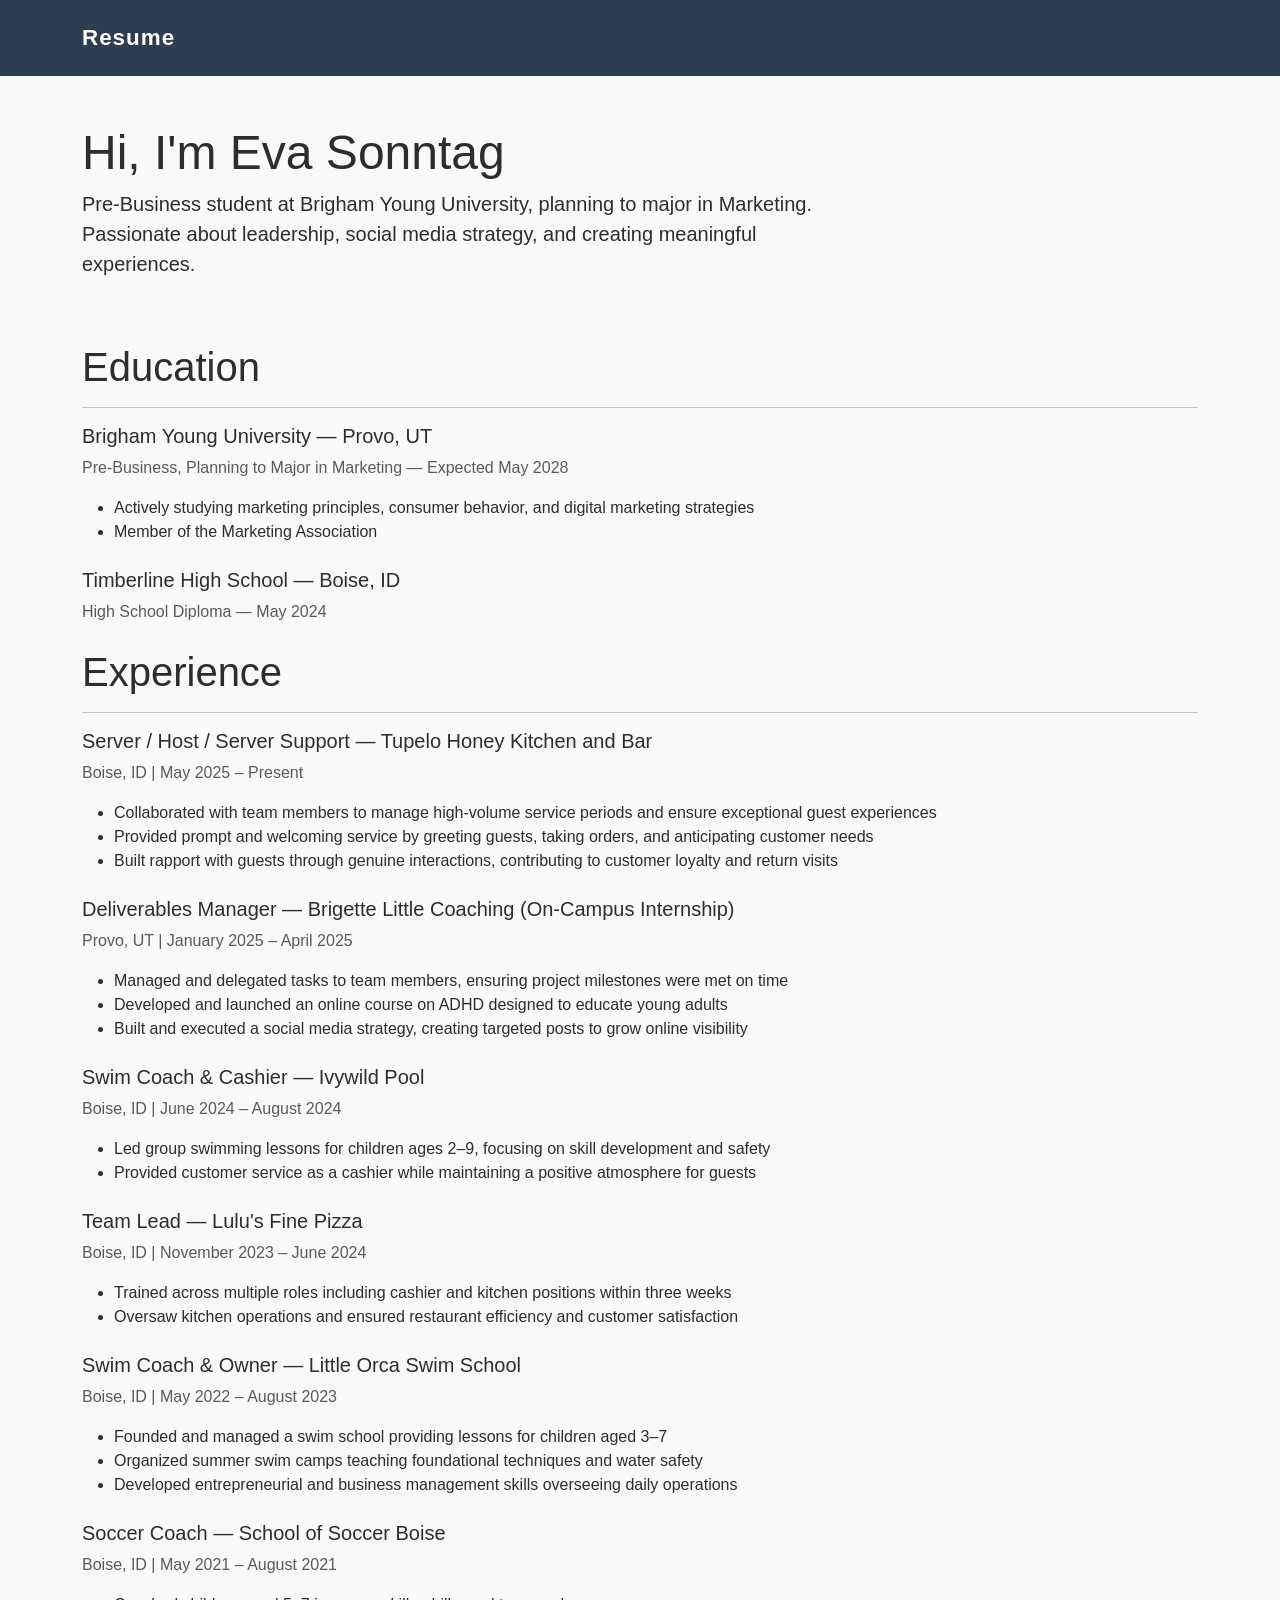
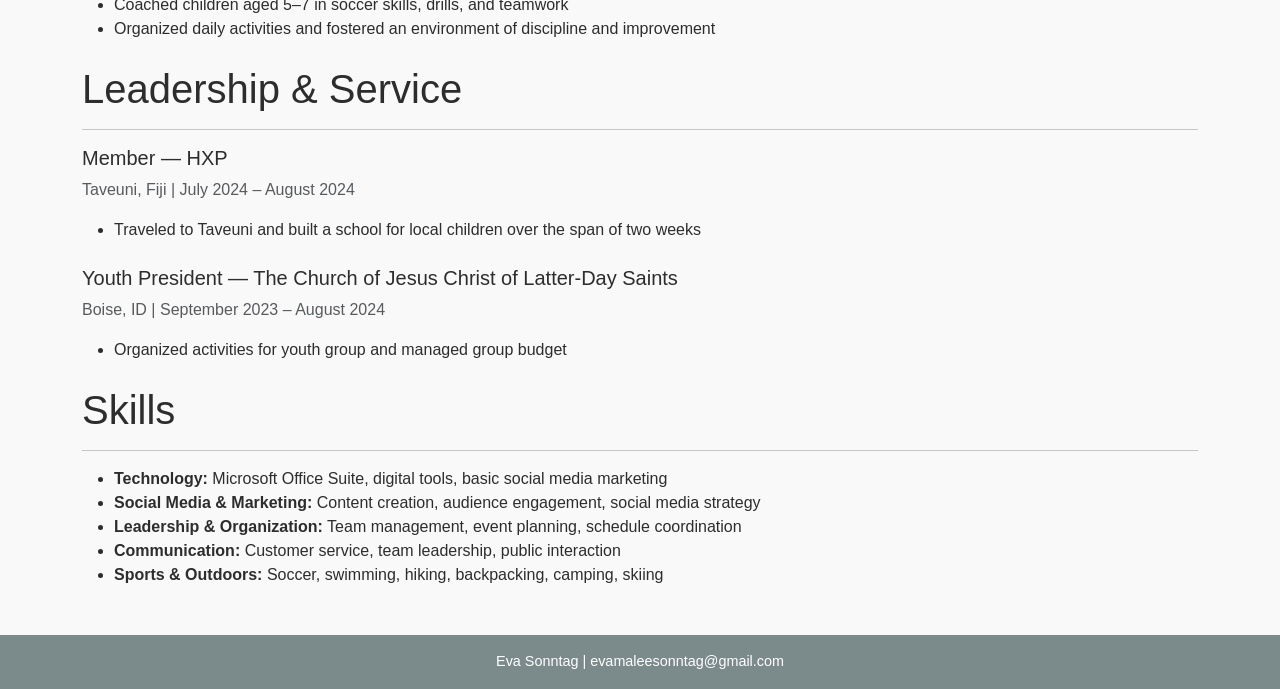
==== index.html @ e4d7a190 "Add files via upload" ====
<!DOCTYPE html>
<html lang="en">
<head>
  <meta charset="UTF-8">
  <meta name="viewport" content="width=device-width, initial-scale=1.0">
  <title>Eva Sonntag</title>
  <link rel="stylesheet" href="bootstrap.min.css">
  <link rel="stylesheet" href="style.css">
</head>
<body>

  <!-- NAVBAR -->
  <nav class="navbar navbar-expand-lg navbar-dark bg-dark">
    <div class="container">
      <a class="navbar-brand" href="#">Resume</a>
    </div>
  </nav>

  <!-- HERO / INTRO -->
  <div class="container mt-5">
    <div class="row">
      <div class="col-md-8">
        <h1>Hi, I'm Eva Sonntag</h1>
        <p class="lead">Pre-Business student at Brigham Young University, planning to major in Marketing. Passionate about leadership, social media strategy, and creating meaningful experiences.</p>
      </div>
    </div>
  </div>

  <!-- RESUME SECTION -->
  <div class="container mt-5">

    <!-- Education -->
    <h2>Education</h2>
    <hr>
    <div class="mb-4">
      <h5>Brigham Young University — Provo, UT</h5>
      <p class="text-muted">Pre-Business, Planning to Major in Marketing — Expected May 2028</p>
      <ul>
        <li>Actively studying marketing principles, consumer behavior, and digital marketing strategies</li>
        <li>Member of the Marketing Association</li>
      </ul>
    </div>
    <div class="mb-4">
      <h5>Timberline High School — Boise, ID</h5>
      <p class="text-muted">High School Diploma — May 2024</p>
    </div>

    <!-- Experience -->
    <h2>Experience</h2>
    <hr>

    <div class="mb-4">
      <h5>Server / Host / Server Support — Tupelo Honey Kitchen and Bar</h5>
      <p class="text-muted">Boise, ID | May 2025 – Present</p>
      <ul>
        <li>Collaborated with team members to manage high-volume service periods and ensure exceptional guest experiences</li>
        <li>Provided prompt and welcoming service by greeting guests, taking orders, and anticipating customer needs</li>
        <li>Built rapport with guests through genuine interactions, contributing to customer loyalty and return visits</li>
      </ul>
    </div>

    <div class="mb-4">
      <h5>Deliverables Manager — Brigette Little Coaching (On-Campus Internship)</h5>
      <p class="text-muted">Provo, UT | January 2025 – April 2025</p>
      <ul>
        <li>Managed and delegated tasks to team members, ensuring project milestones were met on time</li>
        <li>Developed and launched an online course on ADHD designed to educate young adults</li>
        <li>Built and executed a social media strategy, creating targeted posts to grow online visibility</li>
      </ul>
    </div>

    <div class="mb-4">
      <h5>Swim Coach & Cashier — Ivywild Pool</h5>
      <p class="text-muted">Boise, ID | June 2024 – August 2024</p>
      <ul>
        <li>Led group swimming lessons for children ages 2–9, focusing on skill development and safety</li>
        <li>Provided customer service as a cashier while maintaining a positive atmosphere for guests</li>
      </ul>
    </div>

    <div class="mb-4">
      <h5>Team Lead — Lulu's Fine Pizza</h5>
      <p class="text-muted">Boise, ID | November 2023 – June 2024</p>
      <ul>
        <li>Trained across multiple roles including cashier and kitchen positions within three weeks</li>
        <li>Oversaw kitchen operations and ensured restaurant efficiency and customer satisfaction</li>
      </ul>
    </div>

    <div class="mb-4">
      <h5>Swim Coach & Owner — Little Orca Swim School</h5>
      <p class="text-muted">Boise, ID | May 2022 – August 2023</p>
      <ul>
        <li>Founded and managed a swim school providing lessons for children aged 3–7</li>
        <li>Organized summer swim camps teaching foundational techniques and water safety</li>
        <li>Developed entrepreneurial and business management skills overseeing daily operations</li>
      </ul>
    </div>

    <div class="mb-4">
      <h5>Soccer Coach — School of Soccer Boise</h5>
      <p class="text-muted">Boise, ID | May 2021 – August 2021</p>
      <ul>
        <li>Coached children aged 5–7 in soccer skills, drills, and teamwork</li>
        <li>Organized daily activities and fostered an environment of discipline and improvement</li>
      </ul>
    </div>

    <!-- Leadership & Service -->
    <h2>Leadership & Service</h2>
    <hr>

    <div class="mb-4">
      <h5>Member — HXP</h5>
      <p class="text-muted">Taveuni, Fiji | July 2024 – August 2024</p>
      <ul>
        <li>Traveled to Taveuni and built a school for local children over the span of two weeks</li>
      </ul>
    </div>

    <div class="mb-4">
      <h5>Youth President — The Church of Jesus Christ of Latter-Day Saints</h5>
      <p class="text-muted">Boise, ID | September 2023 – August 2024</p>
      <ul>
        <li>Organized activities for youth group and managed group budget</li>
      </ul>
    </div>

    <!-- Skills -->
    <h2>Skills</h2>
    <hr>
    <ul>
      <li><strong>Technology:</strong> Microsoft Office Suite, digital tools, basic social media marketing</li>
      <li><strong>Social Media & Marketing:</strong> Content creation, audience engagement, social media strategy</li>
      <li><strong>Leadership & Organization:</strong> Team management, event planning, schedule coordination</li>
      <li><strong>Communication:</strong> Customer service, team leadership, public interaction</li>
      <li><strong>Sports & Outdoors:</strong> Soccer, swimming, hiking, backpacking, camping, skiing</li>
    </ul>

  </div>

  <!-- Footer -->
  <footer class="bg-dark text-white text-center py-3 mt-5">
    <p class="mb-0">Eva Sonntag | evamaleesonntag@gmail.com</p>
  </footer>

  <script src="https://cdn.jsdelivr.net/npm/bootstrap@5.3.0/dist/js/bootstrap.bundle.min.js"></script>

</body>
</html>
    
</html>
---- style.css ----
body {
  font-family: 'Segoe UI', sans-serif;
  color: #2d2d2d;
  background-color: #f9f9f9;
}

.navbar {
  background-color: #2c3e50 !important;
  padding: 1rem 2rem;
}
.navbar-brand {
  font-size: 1.4rem;
  font-weight: 600;
  letter-spacing: 1px;
  color: #ffffff !important;
}
.nav-link {
  color: #cfd8dc !important;
  margin-left: 1rem;
  font-size: 0.95rem;
}
.nav-link:hover {
  color: #ffffff !important;
}

.hero {
  background-color: #2c3e50;
  color: white;
  padding: 60px 0 50px;
}
.hero h1 {
  font-size: 2.8rem;
  font-weight: 700;
}
.hero p {
  font-size: 1.1rem;
  color: #cfd8dc;
  max-width: 600px;
}

.section-title {
  font-size: 1.1rem;
  font-weight: 700;
  text-transform: uppercase;
  letter-spacing: 2px;
  color: #2c3e50;
  margin-top: 2.5rem;
  margin-bottom: 0.5rem;
}
.section-divider {
  border-top: 2px solid #2c3e50;
  margin-bottom: 1.5rem;
}

.entry {
  background: #ffffff;
  border-left: 4px solid #2c3e50;
  padding: 1rem 1.25rem;
  margin-bottom: 1.25rem;
  border-radius: 4px;
  box-shadow: 0 1px 4px rgba(0,0,0,0.06);
}
.entry h5 {
  font-weight: 600;
  margin-bottom: 0.15rem;
}
.entry .text-muted {
  font-size: 0.88rem;
  margin-bottom: 0.5rem;
}
.entry ul {
  margin-bottom: 0;
  padding-left: 1.2rem;
}
.entry li {
  font-size: 0.95rem;
  margin-bottom: 0.2rem;
}

footer {
  background-color: #2c3e50;
  color: #cfd8dc;
  text-align: center;
  padding: 1.5rem;
  margin-top: 4rem;
  font-size: 0.9rem;
}
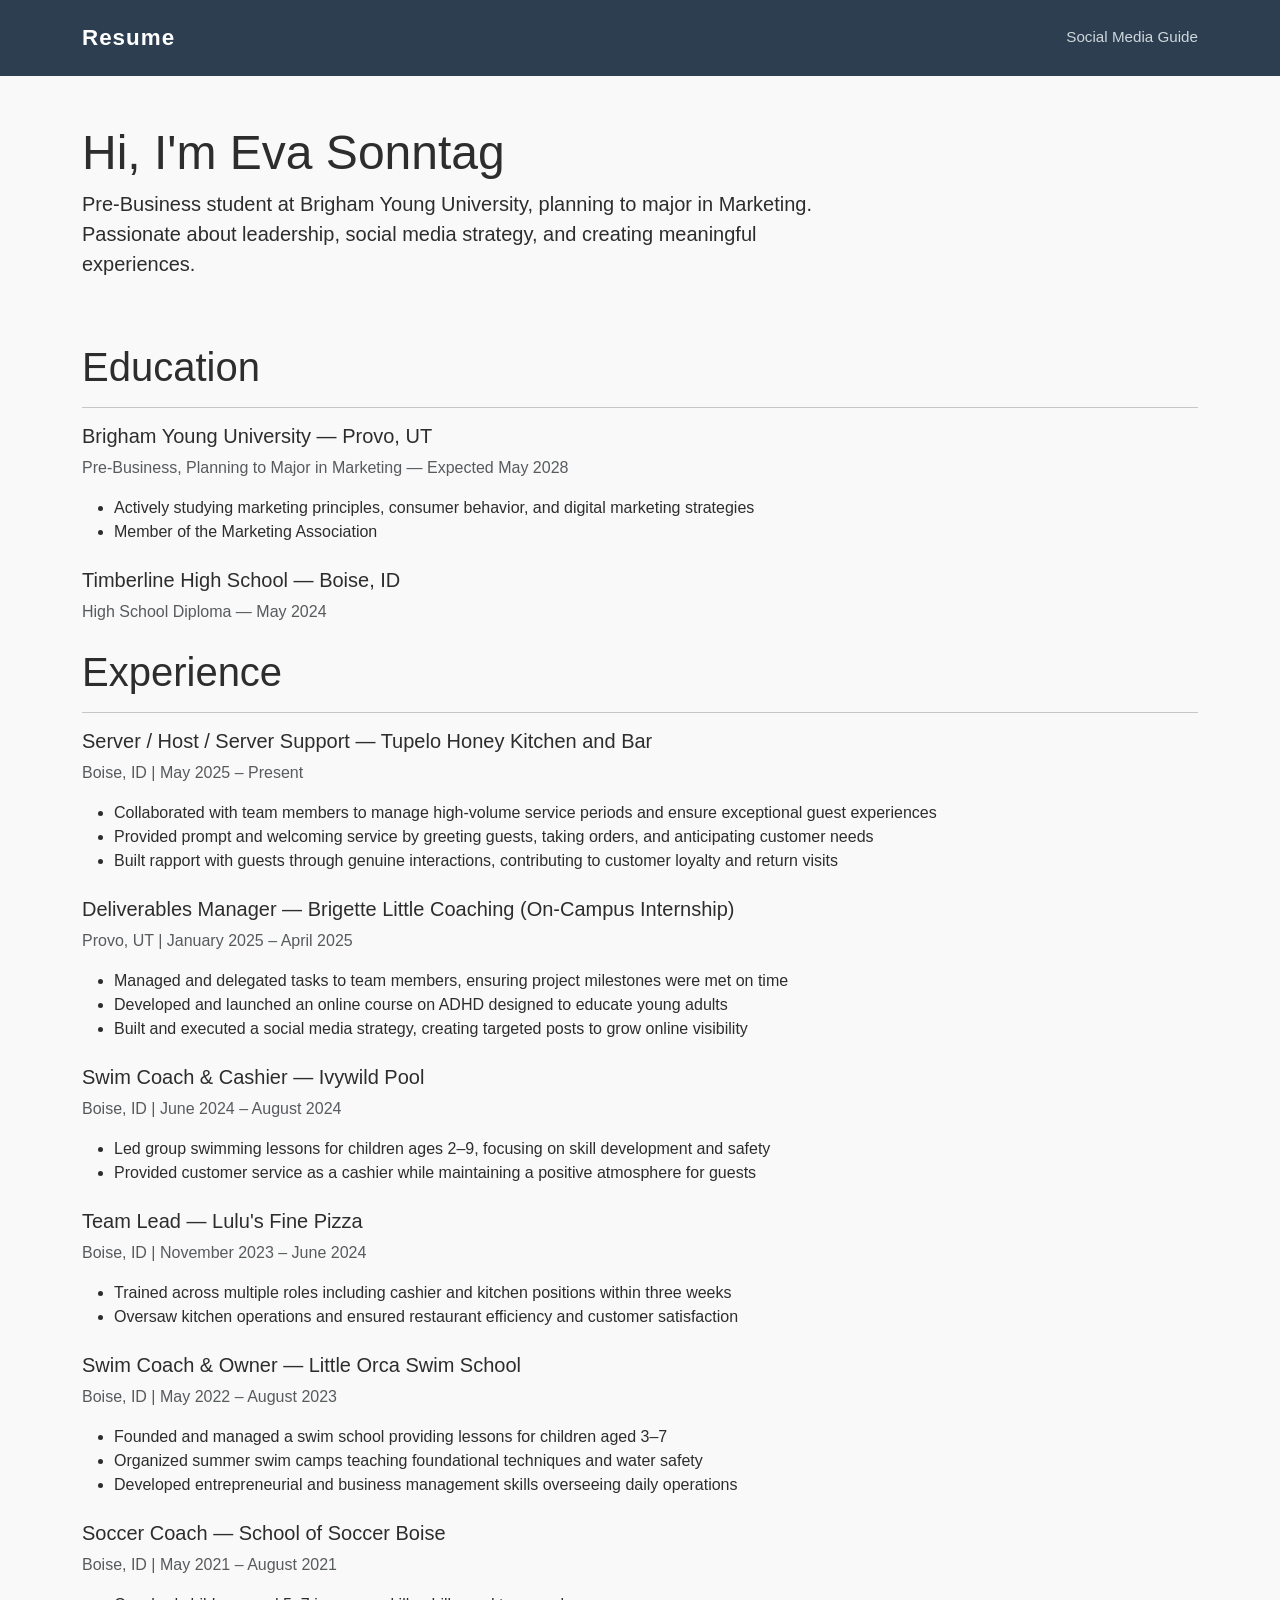
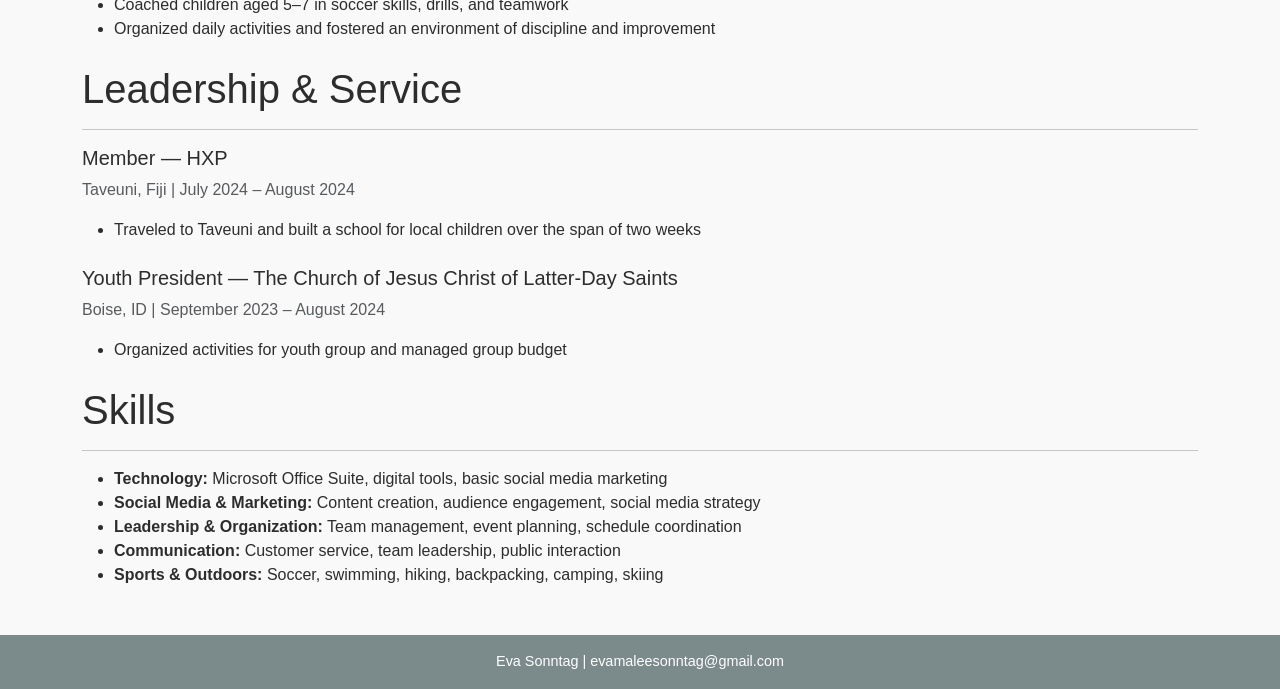
==== commit fb62363f: "Update index.html" ====
--- a/index.html
+++ b/index.html
@@ -13,6 +13,7 @@
   <nav class="navbar navbar-expand-lg navbar-dark bg-dark">
     <div class="container">
       <a class="navbar-brand" href="#">Resume</a>
+      <a class="nav-link" href="scratch.html" style="color:#cfd8dc;">Social Media Guide</a>
     </div>
   </nav>
 
@@ -149,4 +150,4 @@
 </body>
 </html>
     
-</html>+</html>
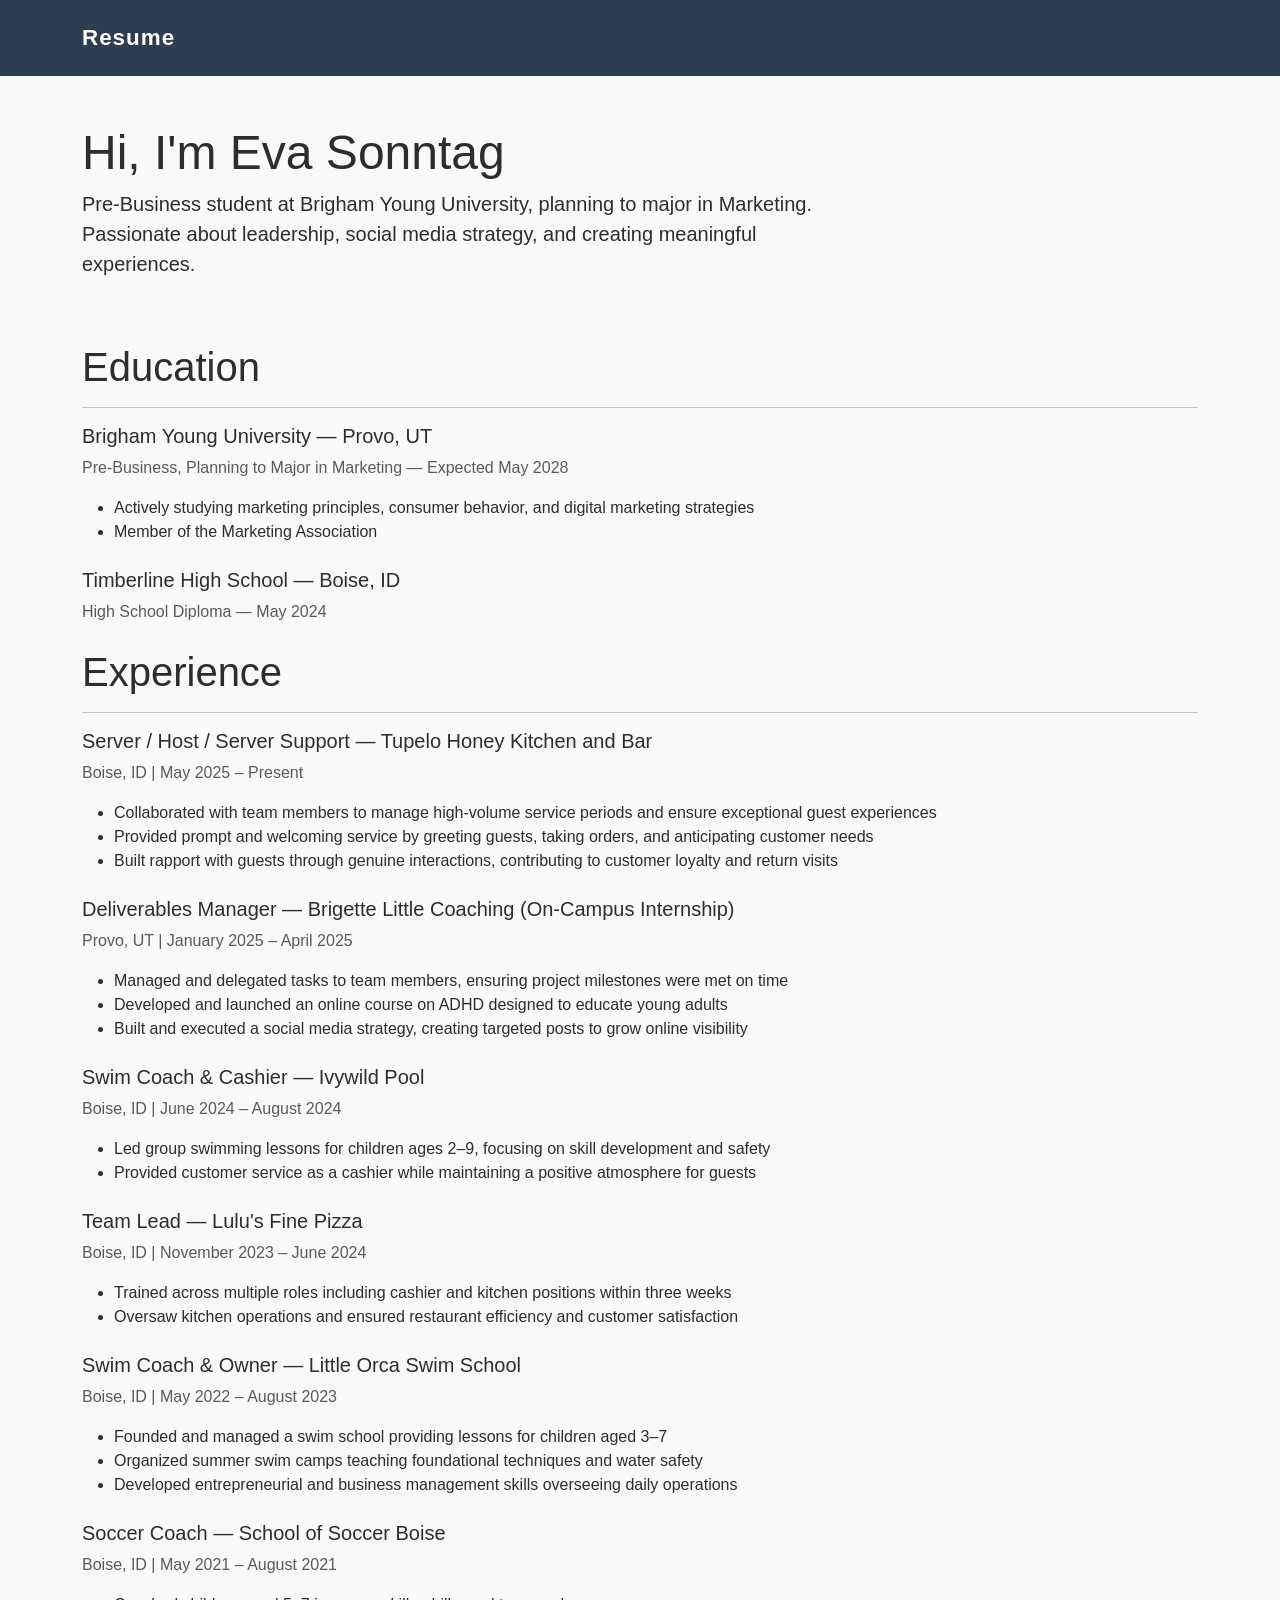
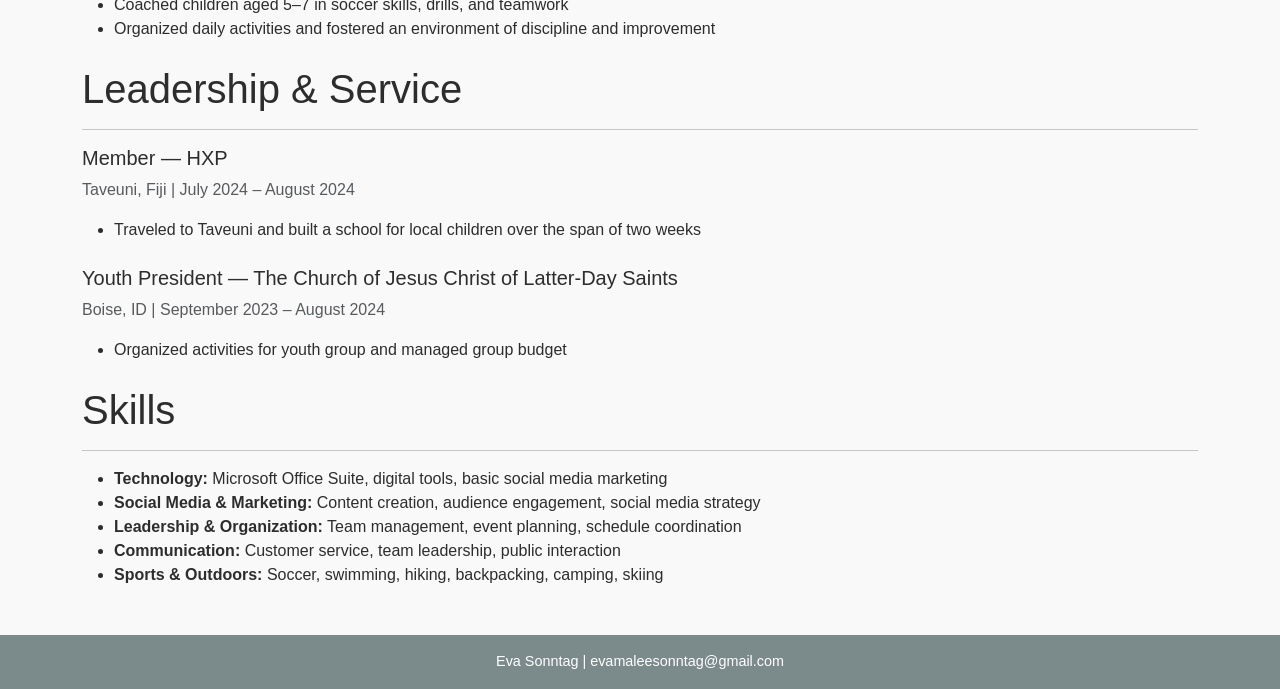
==== commit 1c612aff: "Update index.html" ====
--- a/index.html
+++ b/index.html
@@ -13,7 +13,6 @@
   <nav class="navbar navbar-expand-lg navbar-dark bg-dark">
     <div class="container">
       <a class="navbar-brand" href="#">Resume</a>
-      <a class="nav-link" href="scratch.html" style="color:#cfd8dc;">Social Media Guide</a>
     </div>
   </nav>
 
